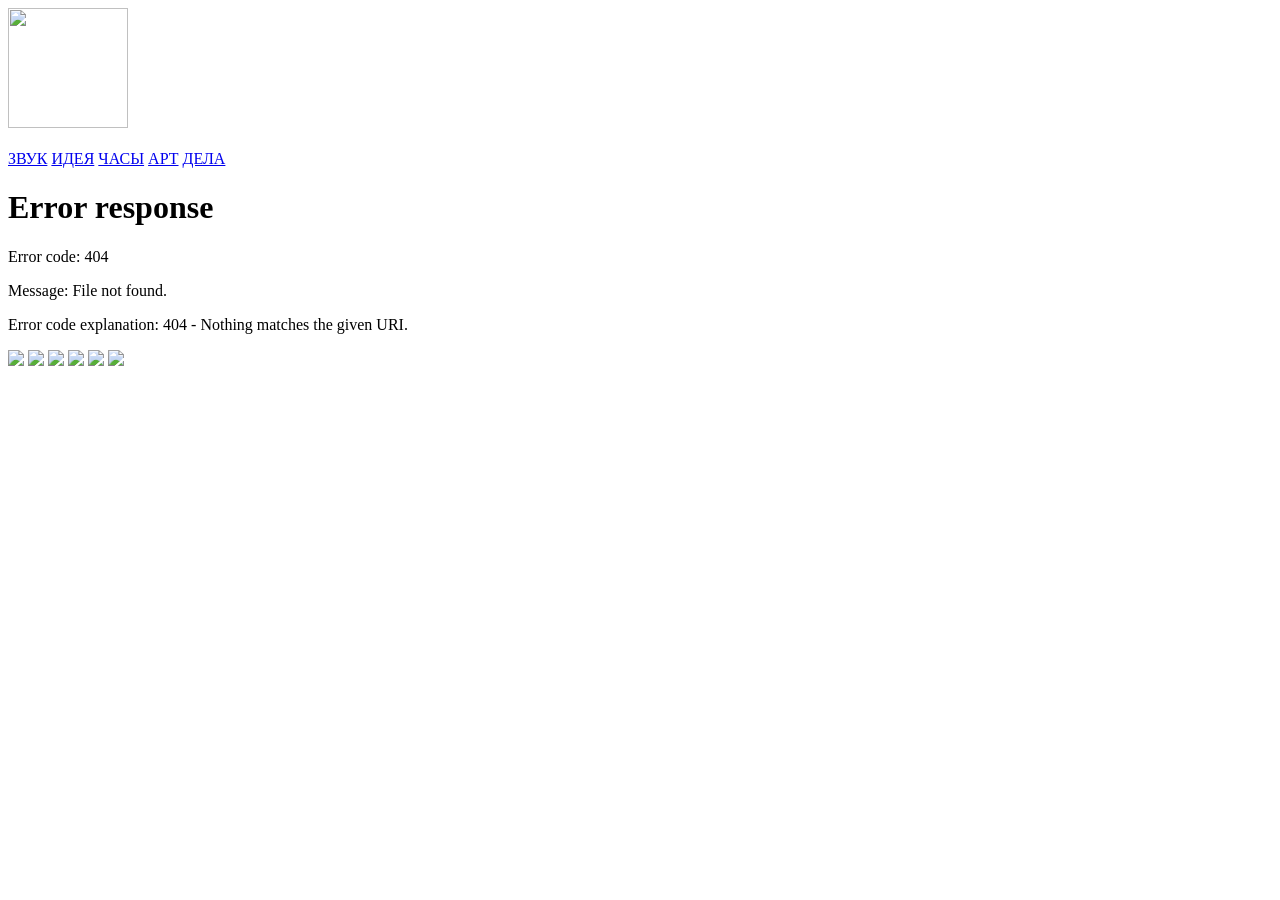
==== index.html @ 4527fe1b "Update Bluesky profile link to laditeo.bsky.social Co-authored-by: laditeo <laditeo@users.noreply.gi" ====
<!DOCTYPE html>
<html>
<head>
    <title>See Be Release</title>
    <link rel="stylesheet" href="./style.css">
    <link rel="stylesheet" href="./grid-gallery.css">
    <!-- make favicon! -->

</head>

<body>

<div class="site-shell">

<div class="site-header" onclick="delay('index.html')">
<script>function delay (URL) {
  setTimeout( function() { window.location = URL }, 1200 );
}
</script>

<div class="square toggle-down" onclick="toggle()">
<img src="logo.gif" width="120" height="120" alt="">
</div>

<script>
  var upClass = 'toggle-up';
  var downClass = 'toggle-down';

  function toggle() {
    var square = document.querySelector('.square');

    if (~square.className.indexOf(downClass)) {
      square.className = square.className.replace(downClass, upClass);
    } else {
      square.className = square.className.replace(upClass, downClass);
    }
  }
</script>

</div>

<div class="site-brand">
  <a href="#" onclick="loadHome(); return false;" aria-label="Home">
    <img src="t3o.png" height="60" alt="">
  </a>
</div>

<nav class="site-nav">
  <a href="#" onclick="loadContent('sonic.html'); return false;">ЗВУК</a>
  <a href="#" onclick="loadContent('vision.html'); return false;">ИДЕЯ</a>
  <a href="#" onclick="loadContent('iClock.html'); return false;">ЧАСЫ</a>
  <a href="#" onclick="loadContent('visual.html'); return false;">АРТ</a>
  <a href="#" onclick="loadContent('solutions.html'); return false;">ДЕЛА</a>
</nav>

<main class="content" id="content"></main>

</div>


<!-- <script src=./hydra-synth.js></script>
<script src=./art_2.js></script>

<script src=./three.js></script>
<script src=./GLTFLoader.js></script>
<script src=./OrbitControls.js></script> -->
<!-- <script type="module" src=./feya.js></script> -->

<!-- <script src=./33.js></script> -->


<script>
function runPanelScripts(panel, scripts) {
  return scripts.reduce(function (promise, oldScript) {
    return promise.then(function () {
      return new Promise(function (resolve, reject) {
        const newScript = document.createElement('script');
        Array.from(oldScript.attributes).forEach(function (attr) {
          newScript.setAttribute(attr.name, attr.value);
        });
        newScript.textContent = oldScript.textContent;

        if (newScript.src) {
          newScript.onload = resolve;
          newScript.onerror = reject;
        }

        panel.appendChild(newScript);

        if (!newScript.src) {
          resolve();
        }
      });
    });
  }, Promise.resolve());
}

function mountPanel(htmlFile, data) {
  const content = document.getElementById('content');
  const panel = document.createElement('div');
  panel.className = 'content-panel';
  panel.dataset.page = htmlFile;

  const doc = new DOMParser().parseFromString(data, 'text/html');
  const scripts = [...doc.querySelectorAll('script')];

  scripts.forEach(script => script.remove());
  panel.innerHTML = doc.body.innerHTML;
  content.appendChild(panel);

  return runPanelScripts(panel, scripts).then(function () {
    return panel;
  });
}

function showPanel(htmlFile) {
  const content = document.getElementById('content');
  content.querySelectorAll('.content-panel').forEach(panel => {
    panel.hidden = panel.dataset.page !== htmlFile;
  });
  window.scrollTo(0, 0);
}

function loadContent(htmlFile) {
  const content = document.getElementById('content');
  const existingPanel = content.querySelector('.content-panel[data-page="' + htmlFile + '"]');

  if (existingPanel) {
    showPanel(htmlFile);
    return;
  }

  fetch(htmlFile)
    .then(response => response.text())
    .then(data => {
      if (content.querySelector('.content-panel[data-page="' + htmlFile + '"]')) {
        showPanel(htmlFile);
        return;
      }

      mountPanel(htmlFile, data).then(function () {
        showPanel(htmlFile);
      });
    })
    .catch(error => console.error(error));
}

function loadHome() {
  loadContent('iFeya.html');
}


window.onload = function() {
  loadContent('iFeya.html');}



</script>



<script src=./hydra-synth.js></script>
<script src=./three.js></script>
<script src=./GLTFLoader.js></script>
<script src=./OrbitControls.js></script>

<!-- <script src=./logo.js></script> -->

<!-- <p style=" 
display: flex;
justify-content: center;
">Электропочта: t3oc@tuta.io</p> -->


<!-- page links -->

<!-- <div style="
display: flex;
justify-content: center;
">
<a href="sonic.html">ЗВУК</a>
<a href="vision.html">ИДЕЯ</a>
<a href="visual.html">АРТ</a>
<a href="solutions.html">ДЕЛА</a>

</div> -->



        <!-- <canvas id="bg" width=500 height=500 
        style="position: absolute; z-index: 0; 
        /* left: 50%; top: 40%; transform: translate(-50%, -50%);
        background-color: rgb(255, 255, 255); border-radius: 40px */
        
        "></canvas> 

        <canvas id="synth" width=500 height=500 
          style=" position: absolute; 
          z-index: 1;
          /* left: 50%; top: 40%; transform: translate(-50%, -50%);
          border:1px solid #d3d3d3; border-radius: 40px  */
          
        "></canvas> -->

   


<!-- <script src=./hydra-synth.js></script> -->
<!-- <script src=./art_2.js></script> -->



<!-- <script async src="https://ga.jspm.io/npm:es-module-shims@1.7.0/dist/es-module-shims.js"></script>

<script type="importmap">
{
    "imports": {
    "three": "https://unpkg.com/three@0.157.0/build/three.module.js",
    "three/addons/": "https://unpkg.com/three@0.157.0/examples/jsm/"
     }
}
</script>  -->



<!-- <script src=./three.js></script>
<script src=./GLTFLoader.js></script>
<script src=./OrbitControls.js></script> -->
<!-- <script type="module" src=./feya.js></script> -->

<!-- <script src=./33.js></script> -->



<!-- соцсети -->

<div class="site-footer">
   <!-- <a href="index.html"
   target="_self"
   onclick="window.open(
     'https://500px.com/p/t3oc','a6000 photos','width=1280,height=720')">
     <img src="svg/500px.svg"  ></a> -->


     <a href="index.html"
     target="_self"
     onclick="window.open(
       'https://vk.com/laditeo','В Контакте','width=1280,height=720')">
       <img src="svg/VK.svg"></a>

       <a href="index.html"
       target="_self"
       onclick="window.open(
       'https://t.me/laditeo','telegram','width=550,height=550')">
       <img src="svg/T.svg"  ></a>

   

       <a href="index.html"
       target="_self"
       onclick="window.open(
         'https://bsky.app/profile/laditeo.bsky.social','a6000 photos','width=1280,height=720')">
         <img src="svg/b.svg"  ></a>


       <a href="index.html"
       target="_self"
       onclick="window.open(
         'https://artstation.com/t3olad','artstation','width=1280,height=720')">
         <img src="svg/a.svg"  ></a>

         <a href="index.html"
         target="_self"
         onclick="window.open(
           'https://t3olad.bandcamp.com','a6000 photos','width=1280,height=720')">
           <img src="svg/bc.svg"  ></a>

         <a href="index.html"
         target="_self"
         onclick="window.open(
           'https://www.youtube.com/@0737asmr','youtube','width=1280,height=720')">
           <img src="svg/You.svg"  ></a>

  

     
     
       
           <!-- <a href="index.html"
           target="_self"
           onclick="window.open(
             'https://ru.pinterest.com/t3oc/','a6000 photos','width=1280,height=720')">
             <img src="svg/P.svg"  ></a> -->
</div>

</body>
</html>
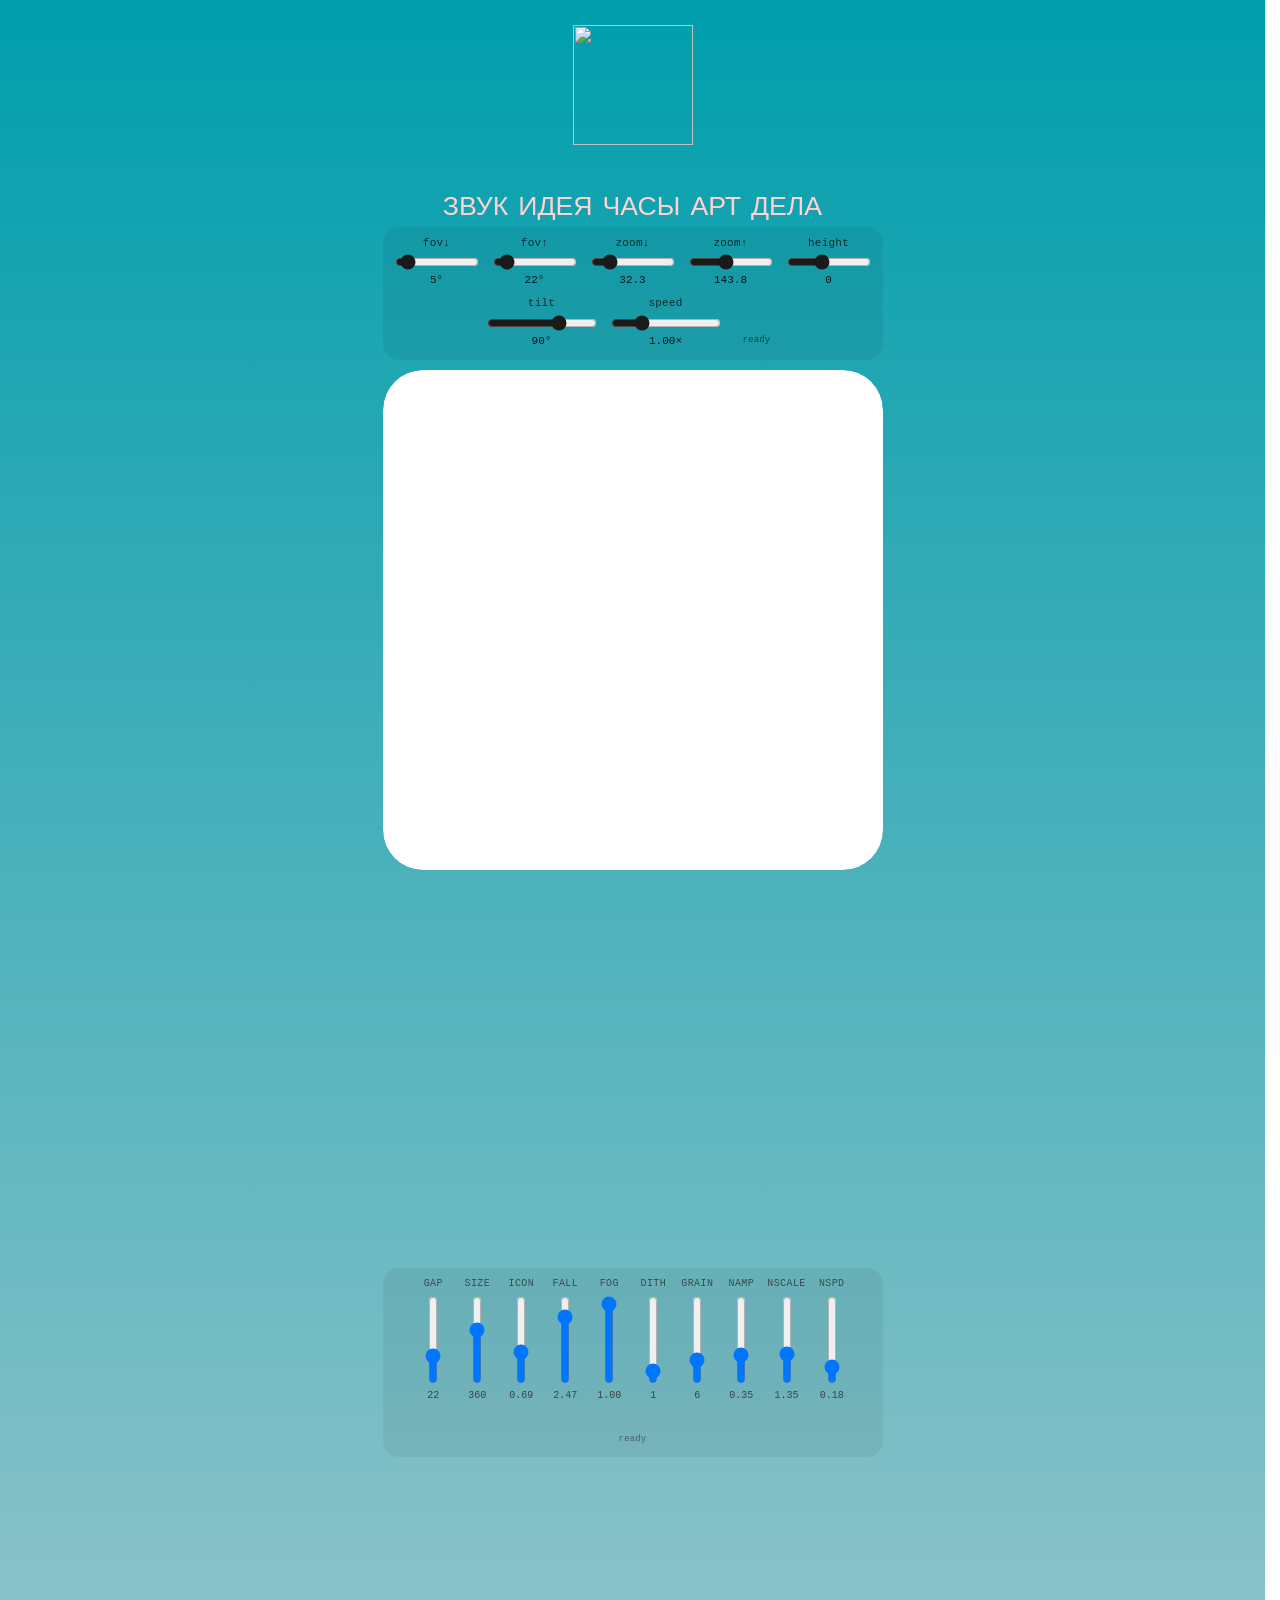
==== commit 0675f90a: "Mirror live laditeo.art snapshot (fairy/globe) while VPS is down Update index/iFeya/33.js/style, add" ====
--- a/index.html
+++ b/index.html
@@ -2,7 +2,7 @@
 <html>
 <head>
     <title>See Be Release</title>
-    <link rel="stylesheet" href="./style.css">
+    <link rel="stylesheet" href="./style.css?v=camSave">
     <link rel="stylesheet" href="./grid-gallery.css">
     <!-- make favicon! -->
 
@@ -63,7 +63,7 @@
 
 <script src=./three.js></script>
 <script src=./GLTFLoader.js></script>
-<script src=./OrbitControls.js></script> -->
+<script src=./OrbitControls.js?v=touchSmooth></script> -->
 <!-- <script type="module" src=./feya.js></script> -->
 
 <!-- <script src=./33.js></script> -->
@@ -73,7 +73,7 @@
 function runPanelScripts(panel, scripts) {
   return scripts.reduce(function (promise, oldScript) {
     return promise.then(function () {
-      return new Promise(function (resolve, reject) {
+      return new Promise(function (resolve) {
         const newScript = document.createElement('script');
         Array.from(oldScript.attributes).forEach(function (attr) {
           newScript.setAttribute(attr.name, attr.value);
@@ -82,7 +82,10 @@
 
         if (newScript.src) {
           newScript.onload = resolve;
-          newScript.onerror = reject;
+          newScript.onerror = function () {
+            console.warn('[panel] script failed', newScript.src);
+            resolve();
+          };
         }
 
         panel.appendChild(newScript);
@@ -118,6 +121,25 @@
   content.querySelectorAll('.content-panel').forEach(panel => {
     panel.hidden = panel.dataset.page !== htmlFile;
   });
+  var footer = document.getElementById('site-footer');
+  var onHome = htmlFile.indexOf('iFeya') === 0;
+  document.body.classList.toggle('is-home', onHome);
+  if (footer) {
+    footer.setAttribute('aria-hidden', onHome ? 'true' : 'false');
+    // class drives slide animation; keep in DOM so transition can run
+    footer.classList.toggle('is-away', onHome);
+    footer.classList.toggle('is-in', !onHome);
+    if (onHome) {
+      var more = document.getElementById('social-more');
+      var btn = document.getElementById('social-spoiler');
+      if (more) more.setAttribute('data-open', 'false');
+      footer.setAttribute('data-open', 'false');
+      if (btn) {
+        btn.setAttribute('aria-expanded', 'false');
+        btn.classList.remove('is-open');
+      }
+    }
+  }
   window.scrollTo(0, 0);
 }
 
@@ -125,12 +147,24 @@
   const content = document.getElementById('content');
   const existingPanel = content.querySelector('.content-panel[data-page="' + htmlFile + '"]');
 
-  if (existingPanel) {
+  // Always remount home so experimental scripts re-init after soft nav / cache.
+  if (existingPanel && htmlFile.indexOf('iFeya') === 0) {
+    if (window.__socialGlobeDispose) {
+      try { window.__socialGlobeDispose(); } catch (e) {}
+    }
+    if (window.__feyaDispose) {
+      try { window.__feyaDispose(); } catch (e) {}
+    }
+    if (window.__hydraDispose) {
+      try { window.__hydraDispose(); } catch (e) {}
+    }
+    existingPanel.remove();
+  } else if (existingPanel) {
     showPanel(htmlFile);
     return;
   }
 
-  fetch(htmlFile)
+  fetch(htmlFile + (htmlFile.indexOf('?') >= 0 ? '&' : '?') + 'cb=' + Date.now())
     .then(response => response.text())
     .then(data => {
       if (content.querySelector('.content-panel[data-page="' + htmlFile + '"]')) {
@@ -162,7 +196,7 @@
 <script src=./hydra-synth.js></script>
 <script src=./three.js></script>
 <script src=./GLTFLoader.js></script>
-<script src=./OrbitControls.js></script>
+<script src=./OrbitControls.js?v=touchSmooth></script>
 
 <!-- <script src=./logo.js></script> -->
 
@@ -225,7 +259,7 @@
 
 <!-- <script src=./three.js></script>
 <script src=./GLTFLoader.js></script>
-<script src=./OrbitControls.js></script> -->
+<script src=./OrbitControls.js?v=touchSmooth></script> -->
 <!-- <script type="module" src=./feya.js></script> -->
 
 <!-- <script src=./33.js></script> -->
@@ -234,64 +268,68 @@
 
 <!-- соцсети -->
 
-<div class="site-footer">
-   <!-- <a href="index.html"
-   target="_self"
-   onclick="window.open(
-     'https://500px.com/p/t3oc','a6000 photos','width=1280,height=720')">
-     <img src="svg/500px.svg"  ></a> -->
-
-
-     <a href="index.html"
-     target="_self"
-     onclick="window.open(
-       'https://vk.com/laditeo','В Контакте','width=1280,height=720')">
-       <img src="svg/VK.svg"></a>
-
-       <a href="index.html"
-       target="_self"
-       onclick="window.open(
-       'https://t.me/laditeo','telegram','width=550,height=550')">
-       <img src="svg/T.svg"  ></a>
-
-   
-
-       <a href="index.html"
-       target="_self"
-       onclick="window.open(
-         'https://bsky.app/profile/laditeo.bsky.social','a6000 photos','width=1280,height=720')">
-         <img src="svg/b.svg"  ></a>
-
-
-       <a href="index.html"
-       target="_self"
-       onclick="window.open(
-         'https://artstation.com/t3olad','artstation','width=1280,height=720')">
-         <img src="svg/a.svg"  ></a>
-
-         <a href="index.html"
-         target="_self"
-         onclick="window.open(
-           'https://t3olad.bandcamp.com','a6000 photos','width=1280,height=720')">
-           <img src="svg/bc.svg"  ></a>
-
-         <a href="index.html"
-         target="_self"
-         onclick="window.open(
-           'https://www.youtube.com/@0737asmr','youtube','width=1280,height=720')">
-           <img src="svg/You.svg"  ></a>
-
-  
-
-     
-     
-       
-           <!-- <a href="index.html"
-           target="_self"
-           onclick="window.open(
-             'https://ru.pinterest.com/t3oc/','a6000 photos','width=1280,height=720')">
-             <img src="svg/P.svg"  ></a> -->
-</div>
+<div class="site-footer is-away" id="site-footer" data-open="false" aria-hidden="true">
+  <div class="site-footer__inner">
+    <div class="site-footer__row site-footer__row--main">
+     <a href="https://vk.com/laditeo" target="_blank" rel="noopener noreferrer">
+       <img src="svg/VK.svg?v=20260925f" alt="VK" height="28"></a>
+     <a href="https://t.me/laditeo" target="_blank" rel="noopener noreferrer">
+       <img src="svg/T.svg?v=20260925f" alt="Telegram" height="28"></a>
+     <a href="#" class="social-placeholder" data-network="twitter" target="_blank" rel="noopener noreferrer" title="Twitter — ссылка позже">
+       <img src="svg/twitter.svg?v=20260925f" alt="Twitter" height="28"></a>
+     <a href="https://bsky.app/profile/laditeo.art" target="_blank" rel="noopener noreferrer">
+       <img src="svg/b.svg?v=20260925f" alt="Bluesky" height="28"></a>
+     <a href="https://artstation.com/laditeo" target="_blank" rel="noopener noreferrer">
+       <img src="svg/a.svg?v=20260925f" alt="ArtStation" height="28"></a>
+     <a href="https://laditeo.bandcamp.com" target="_blank" rel="noopener noreferrer">
+       <img src="svg/bc.svg?v=20260925f" alt="Bandcamp" height="28"></a>
+     <button type="button" class="social-spoiler" id="social-spoiler" aria-expanded="false" aria-controls="social-more" title="Ещё соцсети">
+       <span class="social-spoiler__dots" aria-hidden="true">···</span>
+       <span class="visually-hidden">Ещё</span>
+     </button>
+    </div>
+    <div class="site-footer__more" id="social-more" data-open="false">
+      <div class="site-footer__more-inner">
+       <a href="https://www.youtube.com/@0737asmr" target="_blank" rel="noopener noreferrer">
+         <img src="svg/You.svg?v=20260925f" alt="YouTube" height="20"></a>
+       <a href="#" class="social-placeholder" data-network="reddit" target="_blank" rel="noopener noreferrer" title="Reddit — ссылка позже">
+         <img src="svg/reddit.svg?v=20260925f" alt="Reddit" height="28"></a>
+       <a href="#" class="social-placeholder" data-network="pinterest" target="_blank" rel="noopener noreferrer" title="Pinterest — ссылка позже">
+         <img src="svg/P.svg?v=20260925f" alt="Pinterest" height="28"></a>
+       <a href="#" class="social-placeholder" data-network="instagram" target="_blank" rel="noopener noreferrer" title="Instagram — ссылка позже">
+         <img src="svg/instagram.svg?v=20260925f" alt="Instagram" height="28"></a>
+       <a href="#" class="social-placeholder" data-network="soundcloud" target="_blank" rel="noopener noreferrer" title="SoundCloud — ссылка позже">
+         <img src="svg/soundcloud.svg?v=20260925f" alt="SoundCloud" height="28"></a>
+       <!-- hidden for now: tiktok
+       <a href="#" class="social-placeholder" data-network="tiktok" target="_blank" rel="noopener noreferrer" title="TikTok — ссылка позже">
+         <img src="svg/tiktok.svg?v=20260925f" alt="TikTok" height="28"></a>
+       -->
+       <a href="#" class="social-placeholder" data-network="objkt" target="_blank" rel="noopener noreferrer" title="objkt.com — ссылка позже">
+         <img class="objkt-icon" src="svg/objkt.svg?v=20260925circle" alt="objkt" height="28" width="28"></a>
+       <a href="#" class="social-placeholder" data-network="500px" target="_blank" rel="noopener noreferrer" title="500px — ссылка позже">
+         <img src="svg/500px.svg?v=20260925f" alt="500px" height="28"></a>
+      </div>
+    </div>
+  </div>
+</div>
+
+<script>
+(function () {
+  var btn = document.getElementById('social-spoiler');
+  var more = document.getElementById('social-more');
+  var footer = document.getElementById('site-footer');
+  if (!btn || !more || !footer) return;
+  btn.addEventListener('click', function () {
+    var open = more.getAttribute('data-open') === 'true';
+    open = !open;
+    more.setAttribute('data-open', open ? 'true' : 'false');
+    footer.setAttribute('data-open', open ? 'true' : 'false');
+    btn.setAttribute('aria-expanded', open ? 'true' : 'false');
+    btn.classList.toggle('is-open', open);
+  });
+})();
+</script>
+
 
 </body>
 </html>
--- a/style.css
+++ b/style.css
@@ -0,0 +1,1283 @@
+/* * {
+  border: 1px solid #ee9999;
+} */
+
+html {
+  min-height: 100%;
+  scrollbar-gutter: stable;
+}
+
+@font-face {
+  font-family: Buka;
+  src: url('7.ttf') format("truetype");
+}
+
+body {
+  background: linear-gradient(rgb(0, 158, 172), rgb(139, 194, 201));
+  margin: 0;
+  overflow-x: hidden;
+  font-family: 'Gill Sans', 'Gill Sans MT', Calibri, 'Trebuchet MS', sans-serif;
+}
+
+a {
+  text-decoration: none;
+  margin: 5px;
+  color: rgb(255, 209, 209);
+  font-size: 20pt;
+  cursor: pointer;
+}
+
+a:hover {
+  text-decoration: none;
+  color: rgb(255, 129, 97);
+}
+
+a.current {
+  color: rgb(255, 255, 255);
+  text-decoration: none;
+  text-shadow: rgb(0, 255, 208) 0.0em 0.0em 0.1em;
+  cursor: default;
+}
+
+.site-shell {
+  display: flex;
+  flex-direction: column;
+  align-items: center;
+  width: 100%;
+  padding-bottom: 120px;
+}
+
+.site-header,
+.site-brand,
+.site-nav {
+  display: flex;
+  justify-content: center;
+  width: 100%;
+}
+
+.site-header {
+  margin-top: 25px;
+}
+
+.site-nav {
+  font-family: Buka, sans-serif;
+  flex-wrap: wrap;
+}
+
+.content {
+  width: min(1060px, 100%);
+  box-sizing: border-box;
+  padding: 0 1.25rem 1.5rem;
+  margin: 0 auto;
+}
+
+.content-panel {
+  display: flex;
+  flex-direction: column;
+  align-items: center;
+  gap: 0.75rem;
+  width: 100%;
+  text-align: center;
+}
+
+.content-panel[hidden] {
+  display: none !important;
+}
+
+.content-panel p,
+.content-panel h1,
+.content-panel h2,
+.content-panel h3,
+.content-panel h4 {
+  margin: 0.25rem 0;
+  color: rgb(26, 81, 103);
+  max-width: 100%;
+}
+
+.content-panel iframe,
+.content-panel video {
+  display: block;
+  max-width: 100%;
+  border: 0;
+  border-radius: 10px;
+}
+
+.content-panel video {
+  width: min(500px, 100%);
+  height: auto;
+}
+
+.content-panel video[width="700"] {
+  width: min(700px, 100%);
+}
+
+.content-panel > img:not([src*=".svg"]),
+.content-panel p img:not([src*=".svg"]) {
+  display: block;
+  max-width: 100%;
+  height: auto;
+  border-radius: 10px;
+}
+
+.page-row {
+  display: flex;
+  flex-wrap: wrap;
+  justify-content: center;
+  gap: 1rem;
+  width: 100%;
+  align-self: stretch;
+}
+
+.page-row--bandcamp {
+  display: grid;
+  grid-template-columns: repeat(4, minmax(0, 1fr));
+  gap: 1rem;
+  width: 100%;
+}
+
+@media (max-width: 900px) {
+  .page-row--bandcamp {
+    grid-template-columns: repeat(2, minmax(0, 1fr));
+  }
+}
+
+@media (max-width: 520px) {
+  .page-row--bandcamp {
+    grid-template-columns: 1fr;
+  }
+}
+
+.embed-wide {
+  width: min(500px, 100%);
+}
+
+.embed-medium {
+  width: min(400px, 100%);
+}
+
+
+/* Camera / dolly panel above fairy Three canvas */
+.feya-cam-panel {
+  display: flex;
+  flex-wrap: wrap;
+  align-items: flex-end;
+  justify-content: center;
+  gap: 10px 14px;
+  width: min(500px, 90vw);
+  box-sizing: border-box;
+  margin: 0 0 10px;
+  padding: 10px 12px 12px;
+  border-radius: 16px;
+  background: rgba(0, 0, 0, 0.06);
+  font: 11px/1.2 ui-monospace, SFMono-Regular, Menlo, Consolas, monospace;
+}
+.feya-cam-item {
+  display: flex;
+  flex-direction: column;
+  align-items: stretch;
+  gap: 4px;
+  min-width: 72px;
+  flex: 1 1 72px;
+  max-width: 110px;
+}
+.feya-cam-label {
+  opacity: 0.7;
+  text-transform: lowercase;
+  letter-spacing: 0.02em;
+}
+.feya-cam-panel input[type="range"] {
+  width: 100%;
+  margin: 0;
+  accent-color: #1a1a1a;
+}
+.feya-cam-panel output {
+  font-variant-numeric: tabular-nums;
+  opacity: 0.85;
+  text-align: center;
+}
+
+.feya-cam-panel .fld-save {
+  display: flex;
+  flex-direction: column;
+  align-items: center;
+  justify-content: flex-end;
+  gap: 6px;
+  min-width: 44px;
+  align-self: stretch;
+  padding-bottom: 2px;
+  flex: 0 0 auto;
+}
+.feya-cam-panel .fld-save-spin {
+  width: 14px;
+  height: 14px;
+  border-radius: 50%;
+  border: 2px solid rgba(0,0,0,0.18);
+  border-top-color: rgba(0,0,0,0.55);
+  opacity: 0;
+  transform: scale(0.85);
+  transition: opacity 0.15s ease;
+}
+.feya-cam-panel .fld-save[data-state="saving"] .fld-save-spin {
+  opacity: 1;
+  animation: feya-save-spin 0.7s linear infinite;
+}
+.feya-cam-panel .fld-save-txt {
+  font-size: 9px;
+  letter-spacing: 0.02em;
+  text-transform: lowercase;
+  opacity: 0.55;
+  min-height: 1em;
+}
+.feya-cam-panel .fld-save[data-state="saving"] .fld-save-txt { opacity: 0.85; }
+.feya-cam-panel .fld-save[data-state="saved"] .fld-save-txt { opacity: 0.7; color: #1a7a3c; }
+.feya-cam-panel .fld-save[data-state="err"] .fld-save-txt { opacity: 0.9; color: #b00020; }
+
+.feya-stage {
+  position: relative;
+  touch-action: none;
+  overscroll-behavior: contain;
+  width: min(500px, 90vw);
+  height: min(500px, 90vw);
+  flex-shrink: 0;
+  overflow: hidden;
+  border-radius: 40px;
+}
+
+.feya-stage canvas {
+  position: absolute;
+  top: 0;
+  left: 0;
+  width: 100%;
+  height: 100%;
+  border-radius: 40px;
+}
+
+.feya-stage #bg {
+  z-index: 0;
+  background-color: rgb(255, 255, 255);
+}
+
+.feya-stage #synth {
+  z-index: 1;
+}
+
+.feya-stage #myCanvas {
+  z-index: 2;
+  cursor: all-scroll;
+  touch-action: none;
+  overscroll-behavior: contain;
+  -webkit-user-select: none;
+  user-select: none;
+  /* nearest upscale of low-res WebGL buffer — no shader filter */
+  image-rendering: pixelated;
+  image-rendering: crisp-edges;
+}
+
+.embed-art {
+  width: min(900px, 100%);
+  height: min(500px, 70vh);
+  border: 0;
+}
+
+.embed-bandcamp {
+  border: 0;
+  width: 100%;
+  min-width: 0;
+  height: 700px;
+}
+
+.bc-card {
+  --bc-bg: #ffffff;
+  --bc-text: #1a1a1a;
+  --bc-muted: #666666;
+  --bc-border: rgba(0, 0, 0, 0.12);
+  display: flex;
+  flex-direction: column;
+  min-width: 0;
+  max-height: 700px;
+  border-radius: 4px;
+  overflow: hidden;
+  background: var(--bc-bg);
+  color: var(--bc-text);
+  font-family: Arial, Helvetica, sans-serif;
+  text-align: left;
+}
+
+.bc-card--dark {
+  --bc-bg: #333333;
+  --bc-text: #eeeeee;
+  --bc-muted: #aaaaaa;
+  --bc-border: rgba(255, 255, 255, 0.12);
+}
+
+.bc-cover {
+  position: relative;
+  display: block;
+  width: 100%;
+  padding: 0;
+  border: 0;
+  background: none;
+  cursor: pointer;
+  aspect-ratio: 1;
+  overflow: hidden;
+}
+
+.bc-cover img {
+  width: 100%;
+  height: 100%;
+  object-fit: cover;
+  display: block;
+  border-radius: 0;
+}
+
+.bc-play {
+  position: absolute;
+  inset: 0;
+  display: grid;
+  place-items: center;
+  background: rgba(0, 0, 0, 0.15);
+  opacity: 0;
+  transition: opacity 0.2s ease;
+}
+
+.bc-play::before {
+  content: "";
+  width: 52px;
+  height: 52px;
+  border-radius: 50%;
+  background: rgba(255, 255, 255, 0.92);
+  box-shadow: 0 2px 8px rgba(0, 0, 0, 0.25);
+}
+
+.bc-play::after {
+  content: "";
+  position: absolute;
+  width: 0;
+  height: 0;
+  margin-left: 4px;
+  border-top: 10px solid transparent;
+  border-bottom: 10px solid transparent;
+  border-left: 16px solid #333;
+}
+
+.bc-cover:hover .bc-play,
+.bc-card--playing .bc-play {
+  opacity: 1;
+}
+
+.bc-card--playing .bc-play::after {
+  content: "";
+  position: absolute;
+  width: 14px;
+  height: 18px;
+  margin-left: 0;
+  border: 0;
+  background: linear-gradient(to right, #333 0 35%, transparent 35% 65%, #333 65% 100%);
+}
+
+.bc-card--playing .bc-play::before {
+  border-radius: 4px;
+}
+
+.bc-meta {
+  padding: 12px 12px 8px;
+}
+
+.bc-title {
+  display: block;
+  font-size: 1rem;
+  font-weight: 700;
+  line-height: 1.2;
+  color: var(--bc-accent);
+  text-decoration: none;
+}
+
+.bc-artist {
+  margin: 4px 0 0;
+  font-size: 0.85rem;
+  color: var(--bc-muted);
+}
+
+.bc-progress {
+  height: 4px;
+  margin: 0 12px 8px;
+  background: var(--bc-border);
+}
+
+.bc-progress span {
+  display: block;
+  width: 0;
+  height: 100%;
+  background: var(--bc-accent);
+}
+
+.bc-tracklist {
+  list-style: none;
+  margin: 0;
+  padding: 0 8px;
+  flex: 1;
+  overflow: auto;
+}
+
+.bc-track {
+  display: grid;
+  grid-template-columns: 1.4rem 1fr auto;
+  gap: 0.35rem;
+  align-items: baseline;
+  padding: 6px 4px;
+  font-size: 0.78rem;
+  border-top: 1px solid var(--bc-border);
+  cursor: pointer;
+}
+
+.bc-track:hover,
+.bc-track--active {
+  background: rgba(127, 127, 127, 0.12);
+}
+
+.bc-track--active .bc-track-title {
+  color: var(--bc-accent);
+}
+
+.bc-track-num {
+  color: var(--bc-muted);
+}
+
+.bc-track-title {
+  color: var(--bc-text);
+  overflow: hidden;
+  text-overflow: ellipsis;
+  white-space: nowrap;
+}
+
+.bc-track-time {
+  color: var(--bc-muted);
+  font-size: 0.72rem;
+}
+
+.bc-actions {
+  padding: 10px 12px 12px;
+  font-size: 0.72rem;
+  text-transform: lowercase;
+}
+
+.bc-actions a {
+  color: var(--bc-accent);
+  font-size: 0.72rem;
+  margin: 0;
+}
+
+
+.site-footer {
+  position: fixed;
+  left: 0;
+  right: 0;
+  bottom: 0;
+  width: auto;
+  max-width: none;
+  box-sizing: border-box;
+  z-index: 1000;
+  margin: 0;
+  padding: 10px 16px;
+  background: #ffffff;
+  text-align: center;
+  overflow: hidden; /* clip second row when closed */
+  display: flex;
+  justify-content: center;
+  align-items: flex-start;
+  height: auto;
+  min-height: 48px;
+}
+
+.site-footer__inner {
+  display: flex;
+  flex-direction: column;
+  justify-content: flex-start;
+  align-items: stretch;
+  gap: 0;
+  width: max-content;
+  max-width: 100%;
+  margin-left: auto;
+  margin-right: auto;
+  box-sizing: border-box;
+  height: auto;
+}
+
+
+
+
+/* 7 equal columns — icon centers align vertically across both rows */
+.site-footer__inner {
+  width: max-content;
+  max-width: 100%;
+}
+
+.site-footer__row--main,
+.site-footer__more-inner {
+  display: grid;
+  grid-template-columns: repeat(7, 40px);
+  column-gap: 12px;
+  align-items: center;
+  justify-items: center;
+  width: max-content;
+  box-sizing: border-box;
+}
+
+.site-footer__row--main {
+  height: 28px;
+}
+
+.site-footer__row--main > a,
+.site-footer__more-inner > a {
+  display: inline-flex;
+  align-items: center;
+  justify-content: center;
+  width: 40px;
+  height: 28px;
+  margin: 0 !important;
+  line-height: 0;
+  font-size: 0 !important;
+}
+
+.site-footer__row--main > .social-spoiler {
+  display: inline-flex;
+  align-items: center;
+  justify-content: center;
+  justify-self: center;
+  width: 28px;
+  height: 28px;
+  margin: 0 !important;
+  line-height: 1;
+  font-size: 16px !important;
+}
+
+.site-footer__row--main img,
+.site-footer__more-inner img {
+  height: 28px !important;
+  width: auto !important;
+  max-width: 40px !important;
+  max-height: 28px !important;
+  object-fit: contain;
+  display: block;
+}
+
+.site-footer__more-inner img.objkt-icon,
+.site-footer__more-inner img[alt="objkt"] {
+  width: 28px !important;
+  height: 28px !important;
+  max-width: 28px !important;
+  border-radius: 50%;
+}
+
+.site-footer__more-inner {
+  overflow: hidden;
+  min-height: 0;
+  padding-top: 0;
+  opacity: 0;
+  transform: translateY(8px);
+  transition:
+    padding-top 0.28s ease-in-out,
+    opacity 0.28s ease-in-out,
+    transform 0.28s ease-in-out;
+}
+
+.site-footer__more[data-open="true"] .site-footer__more-inner {
+  padding-top: 10px;
+  opacity: 1;
+  transform: translateY(0);
+}
+
+.site-footer a {
+  display: inline-flex;
+  align-items: center;
+  justify-content: center;
+  line-height: 0;
+  margin: 0 !important; /* override global a { margin: 5px } */
+  font-size: 0 !important; /* kill 20pt leftover from global a */
+  flex: 0 0 auto;
+}
+
+.site-footer img {
+  height: 28px;
+  width: auto;
+  max-width: 56px; /* keep wordmarks like 500px from skewing the row */
+  display: block;
+}
+
+.site-footer a.social-placeholder {
+  opacity: 0.85;
+}
+
+.iclock-section {
+  display: flex;
+  justify-content: center;
+  overflow: hidden;
+  margin: 0 auto;
+  padding: 0;
+  width: 100%;
+}
+
+.iclock {
+  width: min(500px, 90vw);
+  height: min(500px, 90vw);
+  position: relative;
+  border-radius: 50%;
+  overflow: hidden;
+  flex-shrink: 0;
+}
+
+.iclock-tri {
+  width: 10%;
+  height: auto;
+  position: absolute;
+  top: 2%;
+  left: 50%;
+  transform: translate(-50%, -50%);
+  z-index: 2;
+  pointer-events: none;
+}
+
+.iclock-disc-container {
+  position: absolute;
+  inset: 0;
+  transform-origin: 50% 50%;
+}
+
+.iclock-disc {
+  width: 100%;
+  height: 100%;
+  display: block;
+}
+
+.square {
+  width: 120px;
+  height: 120px;
+  background-color: #ff937e00;
+  transition: all 1s 0s;
+}
+
+.toggle-down {
+  transform: rotate(0deg);
+  cursor: pointer;
+}
+
+.toggle-up {
+  transform: rotate(360deg);
+}
+
+.visual-gallery {
+  width: 100%;
+  align-self: stretch;
+}
+
+.visual-gallery .gg-container,
+.visual-gallery .gg-box {
+  width: 100%;
+}
+
+.visual-gallery .gg-box {
+  grid-auto-rows: auto;
+  gap: 8px;
+}
+
+.visual-gallery .gg-box img {
+  width: 100%;
+  height: auto;
+  aspect-ratio: 1;
+  max-width: none;
+  object-fit: cover;
+  border-radius: 12px;
+}
+
+.visual-gallery h1 {
+  color: rgb(26, 81, 103);
+  margin: 1rem 0 0.5rem;
+}
+
+.visual-embeds {
+  display: flex;
+  flex-wrap: wrap;
+  justify-content: center;
+  gap: 1rem;
+  width: 100%;
+  margin-top: 1rem;
+}
+
+.visual-embeds iframe {
+  width: min(400px, 100%);
+  height: min(400px, 80vw);
+  border: 0;
+  border-radius: 10px;
+}
+
+body.reel-page {
+  min-height: 100vh;
+  display: flex;
+  justify-content: center;
+  align-items: center;
+  padding: 1.5rem 1rem 3rem;
+  box-sizing: border-box;
+}
+
+.reel-stage {
+  display: flex;
+  flex-direction: column;
+  align-items: center;
+  justify-content: center;
+  gap: 1.25rem;
+  width: 100%;
+}
+
+.reel-main,
+.reel-chars {
+  display: block;
+  width: auto;
+  max-width: 50vw;
+  max-height: 50vh;
+  height: auto;
+  margin: 0 auto;
+  border: 0;
+  border-radius: 12px;
+  background: #000;
+  object-fit: contain;
+}
+
+.reel-chars {
+  max-width: 28vw;
+  max-height: 28vh;
+}
+
+
+
+/* social spoiler (after Bandcamp) */
+.visually-hidden {
+  position: absolute;
+  width: 1px;
+  height: 1px;
+  padding: 0;
+  margin: -1px;
+  overflow: hidden;
+  clip: rect(0, 0, 0, 0);
+  white-space: nowrap;
+  border: 0;
+}
+
+.social-spoiler {
+  display: inline-flex;
+  align-items: center;
+  justify-content: center;
+  box-sizing: border-box;
+  width: 28px;
+  height: 28px;
+  min-width: 28px;
+  min-height: 28px;
+  padding: 0;
+  margin: 0 !important;
+  border: 1px solid rgba(26, 81, 103, 0.35);
+  border-radius: 999px;
+  background: #f4f8f9;
+  color: rgb(26, 81, 103);
+  font-size: 16px !important;
+  line-height: 1;
+  letter-spacing: 0.05em;
+  cursor: pointer;
+  flex: 0 0 28px;
+  transition: background 0.2s ease-in-out, border-color 0.2s ease-in-out, color 0.2s ease-in-out;
+}
+
+.social-spoiler:hover {
+  background: #e7f2f4;
+  border-color: rgba(26, 81, 103, 0.55);
+  color: rgb(26, 81, 103);
+  text-decoration: none;
+}
+
+.social-spoiler.is-open {
+  background: rgb(26, 81, 103);
+  border-color: rgb(26, 81, 103);
+  color: #fff;
+}
+
+.social-spoiler__dots {
+  display: block;
+  font-size: 16px;
+  line-height: 1;
+  letter-spacing: 0.05em;
+  color: inherit;
+  transform: translateY(-1px);
+}
+
+/* Second row sits below; bar grows upward (bottom fixed) with snappy ease-in-out */
+.site-footer__more {
+  display: grid;
+  grid-template-rows: 0fr;
+  width: 100%;
+  margin: 0;
+  padding: 0;
+  border: 0;
+  background: transparent;
+  box-shadow: none;
+  opacity: 1;
+  visibility: visible;
+  pointer-events: none;
+  transform: none;
+  transition: grid-template-rows 0.28s ease-in-out;
+}
+
+.site-footer__more[data-open="true"] {
+  grid-template-rows: 1fr;
+  pointer-events: auto;
+}
+
+/* YouTube wordmark reads large — scale down to match neighbors */
+.site-footer__more-inner img[alt="YouTube"] {
+  height: 20px !important;
+  max-height: 20px !important;
+  max-width: 36px !important;
+}
+
+/* Social icons globe experiment (below feya canvas) */
+.social-globe {
+  position: relative;
+  width: min(100%, 360px);
+  max-width: 360px;
+  margin: 22px auto 16px;
+  aspect-ratio: 1 / 1;
+  min-height: 260px;
+  border: none;
+  border-radius: 0;
+  background: transparent;
+  box-shadow: none;
+  overflow: visible;
+  display: block;
+  touch-action: none;
+  overscroll-behavior: contain;
+  /* soft dissolve at outer rim (kept) */
+  -webkit-mask-image: radial-gradient(ellipse 62% 58% at 50% 48%, #000 22%, rgba(0,0,0,0.7) 58%, transparent 78%);
+  mask-image: radial-gradient(ellipse 62% 58% at 50% 48%, #000 22%, rgba(0,0,0,0.7) 58%, transparent 78%);
+}
+.social-globe canvas {
+  display: block;
+  width: 100% !important;
+  height: 100% !important;
+  cursor: grab;
+  touch-action: none;
+  overscroll-behavior: contain;
+  border: none;
+  outline: none;
+  background: transparent;
+  position: relative;
+  z-index: 1;
+}
+.social-globe canvas:active {
+  cursor: grabbing;
+}
+
+
+/* Footer bar slides in on content pages, out on home */
+.site-footer {
+  transition:
+    transform 0.38s cubic-bezier(0.22, 1, 0.36, 1),
+    opacity 0.28s ease;
+  will-change: transform, opacity;
+}
+.site-footer.is-away {
+  transform: translate3d(0, 120%, 0);
+  opacity: 0;
+  pointer-events: none;
+}
+.site-footer.is-in {
+  transform: translate3d(0, 0, 0);
+  opacity: 1;
+  pointer-events: auto;
+}
+
+/* Fairy stack: stage → debug → globe */
+.feya-stack {
+  position: relative;
+  display: flex;
+  flex-direction: column;
+  align-items: center;
+  gap: 0;
+  width: 100%;
+}
+
+.feya-light-debug {
+  display: flex;
+  flex-direction: row;
+  flex-wrap: wrap;
+  align-items: stretch;
+  justify-content: center;
+  gap: 8px;
+  width: min(500px, 90vw);
+  box-sizing: border-box;
+  padding: 10px 8px;
+  border-radius: 16px;
+  background: rgba(0, 0, 0, 0.06);
+  font: 11px/1.2 ui-monospace, SFMono-Regular, Menlo, Consolas, monospace;
+  color: #222;
+  user-select: none;
+}
+
+.feya-light-debug .fld-col {
+  display: flex;
+  flex-direction: column;
+  align-items: center;
+  justify-content: space-between;
+  gap: 6px;
+  min-width: 36px;
+}
+
+.feya-light-debug .fld-label {
+  font-size: 10px;
+  text-transform: uppercase;
+  letter-spacing: 0.04em;
+  opacity: 0.7;
+}
+
+.feya-light-debug .fld-sub {
+  font-size: 9px;
+  opacity: 0.55;
+}
+
+.feya-light-debug input[type="range"] {
+  writing-mode: vertical-lr;
+  direction: rtl;
+  appearance: slider-vertical;
+  -webkit-appearance: slider-vertical;
+  width: 22px;
+  height: min(200px, 42vw);
+  margin: 0;
+  cursor: pointer;
+}
+
+.feya-light-debug output {
+  display: block;
+  min-width: 2.8em;
+  text-align: center;
+  font-variant-numeric: tabular-nums;
+}
+
+/* HSV: three vertical sliders in one group (sh / lit) */
+.feya-light-debug .fld-hsv {
+  display: flex;
+  flex-direction: column;
+  align-items: center;
+  gap: 6px;
+  padding: 0 4px;
+  border-left: 1px solid rgba(0,0,0,0.08);
+  border-right: 1px solid rgba(0,0,0,0.08);
+}
+
+.feya-light-debug .fld-hsv-row {
+  display: flex;
+  flex-direction: row;
+  align-items: stretch;
+  gap: 4px;
+}
+
+.feya-light-debug .fld-hsv-one {
+  display: flex;
+  flex-direction: column;
+  align-items: center;
+  justify-content: space-between;
+  gap: 4px;
+}
+
+.feya-light-debug .fld-hsv input[type="range"] {
+  height: min(200px, 42vw);
+  width: 18px;
+}
+
+.feya-light-debug .fld-hsv-hex {
+  font-size: 10px;
+  letter-spacing: 0.02em;
+  min-width: 4.5em;
+}
+
+@media (max-width: 520px) {
+  .feya-light-debug input[type="range"] {
+    height: min(160px, 38vw);
+  }
+  .feya-light-debug .fld-hsv input[type="range"] {
+    height: min(160px, 38vw);
+  }
+}
+
+/* Dual-handle cam polar clamp (zipper) */
+.feya-light-debug .fld-cam-dual {
+  display: flex;
+  flex-direction: column;
+  align-items: center;
+  justify-content: space-between;
+  gap: 6px;
+  min-width: 40px;
+}
+
+.feya-light-debug .fld-cam-track {
+  position: relative;
+  width: 28px;
+  height: min(200px, 42vw);
+  border-radius: 999px;
+  background: rgba(0, 0, 0, 0.08);
+}
+
+.feya-light-debug .fld-cam-fill {
+  position: absolute;
+  left: 9px;
+  right: 9px;
+  border-radius: 999px;
+  background: rgba(30, 120, 255, 0.45);
+  pointer-events: none;
+  z-index: 1;
+}
+
+.feya-light-debug .fld-cam-range {
+  position: absolute;
+  inset: 0;
+  margin: 0;
+  width: 100%;
+  height: 100%;
+  writing-mode: vertical-lr;
+  direction: rtl;
+  appearance: none;
+  -webkit-appearance: none;
+  background: transparent;
+  pointer-events: none;
+  z-index: 2;
+}
+
+.feya-light-debug .fld-cam-range::-webkit-slider-runnable-track {
+  background: transparent;
+  width: 4px;
+}
+
+.feya-light-debug .fld-cam-range::-moz-range-track {
+  background: transparent;
+  width: 4px;
+}
+
+.feya-light-debug .fld-cam-range::-webkit-slider-thumb {
+  -webkit-appearance: none;
+  appearance: none;
+  pointer-events: auto;
+  width: 18px;
+  height: 18px;
+  border-radius: 50%;
+  border: 2px solid #fff;
+  background: #1e78ff;
+  box-shadow: 0 1px 3px rgba(0,0,0,0.35);
+  cursor: ns-resize;
+  margin-left: -7px;
+}
+
+.feya-light-debug .fld-cam-range::-moz-range-thumb {
+  pointer-events: auto;
+  width: 18px;
+  height: 18px;
+  border-radius: 50%;
+  border: 2px solid #fff;
+  background: #1e78ff;
+  box-shadow: 0 1px 3px rgba(0,0,0,0.35);
+  cursor: ns-resize;
+}
+
+.feya-light-debug .fld-cam-lo {
+  z-index: 2;
+}
+
+.feya-light-debug .fld-cam-hi {
+  z-index: 2;
+}
+
+.feya-light-debug #fld-cam-val {
+  font-size: 10px;
+  min-width: 4.2em;
+  white-space: nowrap;
+}
+
+.feya-light-debug .fld-save {
+  display: flex;
+  flex-direction: column;
+  align-items: center;
+  justify-content: flex-end;
+  gap: 6px;
+  min-width: 44px;
+  align-self: stretch;
+  padding-bottom: 2px;
+}
+.feya-light-debug .fld-save-spin {
+  width: 14px;
+  height: 14px;
+  border-radius: 50%;
+  border: 2px solid rgba(0,0,0,0.18);
+  border-top-color: rgba(0,0,0,0.55);
+  opacity: 0;
+  transform: scale(0.85);
+  transition: opacity 0.15s ease;
+}
+.feya-light-debug .fld-save[data-state="saving"] .fld-save-spin {
+  opacity: 1;
+  animation: feya-save-spin 0.7s linear infinite;
+}
+.feya-light-debug .fld-save-txt {
+  font-size: 9px;
+  letter-spacing: 0.02em;
+  text-transform: lowercase;
+  opacity: 0.55;
+  min-height: 1em;
+}
+.feya-light-debug .fld-save[data-state="saving"] .fld-save-txt { opacity: 0.85; }
+.feya-light-debug .fld-save[data-state="saved"] .fld-save-txt { opacity: 0.7; color: #1a7a3c; }
+.feya-light-debug .fld-save[data-state="err"] .fld-save-txt { opacity: 0.9; color: #b00020; }
+@keyframes feya-save-spin {
+  to { transform: rotate(360deg); }
+}
+
+/* fairy debug spoiler — in document flow so open panel pushes the globe down */
+.feya-debug-spoiler {
+  position: relative;
+  z-index: 6;
+  width: min(500px, 90vw);
+  box-sizing: border-box;
+  margin: 0 auto;
+  max-height: 0;
+  opacity: 0;
+  visibility: hidden;
+  pointer-events: none;
+  overflow: hidden;
+  transform: translateY(6px);
+  transition: opacity 0.45s ease, transform 0.45s ease, visibility 0.45s, max-height 0.45s ease, margin 0.45s ease;
+}
+.feya-debug-spoiler.is-visible,
+.feya-debug-spoiler[open] {
+  /* [open] keeps panel in flow even if camera faces front */
+  max-height: 900px;
+  margin: 22px auto 10px; /* a bit lower under the fairy stage */
+  opacity: 1;
+  visibility: visible;
+  pointer-events: auto;
+  overflow: visible;
+  transform: translateY(0);
+}
+.feya-debug-spoiler > summary {
+  list-style: none;
+  cursor: pointer;
+  display: flex;
+  align-items: center;
+  justify-content: center;
+  width: 36px;
+  height: 28px;
+  margin: 0 auto;
+  padding: 0;
+  border: 1px solid rgba(26, 81, 103, 0.35);
+  border-radius: 999px;
+  background: #f4f8f9;
+  color: rgb(26, 81, 103);
+  user-select: none;
+  transition: background 0.2s ease-in-out, border-color 0.2s ease-in-out, color 0.2s ease-in-out;
+}
+.feya-debug-spoiler > summary::-webkit-details-marker { display: none; }
+.feya-debug-spoiler > summary:hover {
+  background: #e7f2f4;
+  border-color: rgba(26, 81, 103, 0.55);
+}
+.feya-debug-spoiler[open] > summary {
+  background: rgb(26, 81, 103);
+  border-color: rgb(26, 81, 103);
+  color: #fff;
+  margin-bottom: 8px;
+}
+.feya-debug-spoiler__dots {
+  font-size: 16px;
+  letter-spacing: 0.05em;
+  line-height: 1;
+}
+.feya-debug-spoiler .feya-light-debug {
+  width: 100%;
+}
+
+/* globe debug under sphere — hidden for now */
+.globe-light-debug {
+  display: flex;
+  flex-direction: row;
+  flex-wrap: wrap;
+  align-items: stretch;
+  justify-content: center;
+  gap: 8px;
+  width: min(500px, 90vw);
+  box-sizing: border-box;
+  padding: 10px 8px;
+  margin: 0 auto 20px;
+  border-radius: 16px;
+  background: rgba(0, 0, 0, 0.06);
+  font: 11px/1.2 ui-monospace, SFMono-Regular, Menlo, Consolas, monospace;
+  color: #222;
+  user-select: none;
+}
+.globe-light-debug .fld-col {
+  display: flex;
+  flex-direction: column;
+  align-items: center;
+  justify-content: space-between;
+  gap: 6px;
+  min-width: 36px;
+}
+.globe-light-debug .fld-label {
+  font-size: 10px;
+  text-transform: uppercase;
+  letter-spacing: 0.04em;
+  opacity: 0.7;
+}
+.globe-light-debug input[type="range"] {
+  writing-mode: vertical-lr;
+  direction: rtl;
+  appearance: slider-vertical;
+  -webkit-appearance: slider-vertical;
+  width: 18px;
+  height: 88px;
+  padding: 0;
+  margin: 0;
+  background: transparent;
+}
+.globe-light-debug output {
+  font-size: 10px;
+  opacity: 0.75;
+  min-height: 1.1em;
+}
+
+.globe-light-debug .fld-save {
+  display: flex;
+  flex-direction: column;
+  align-items: center;
+  justify-content: flex-end;
+  gap: 6px;
+  min-width: 44px;
+  align-self: stretch;
+  padding-bottom: 2px;
+}
+.globe-light-debug .fld-save-spin {
+  width: 14px;
+  height: 14px;
+  border-radius: 50%;
+  border: 2px solid rgba(0,0,0,0.18);
+  border-top-color: rgba(0,0,0,0.55);
+  opacity: 0;
+  transform: scale(0.85);
+  transition: opacity 0.15s ease;
+}
+.globe-light-debug .fld-save[data-state="saving"] .fld-save-spin {
+  opacity: 1;
+  animation: feya-save-spin 0.7s linear infinite;
+}
+.globe-light-debug .fld-save-txt {
+  font-size: 9px;
+  letter-spacing: 0.02em;
+  text-transform: lowercase;
+  opacity: 0.55;
+  min-height: 1em;
+}
+.globe-light-debug .fld-save[data-state="saving"] .fld-save-txt { opacity: 0.85; }
+.globe-light-debug .fld-save[data-state="saved"] .fld-save-txt { opacity: 0.7; color: #1a7a3c; }
+.globe-light-debug .fld-save[data-state="err"] .fld-save-txt { opacity: 0.9; color: #b00020; }
+
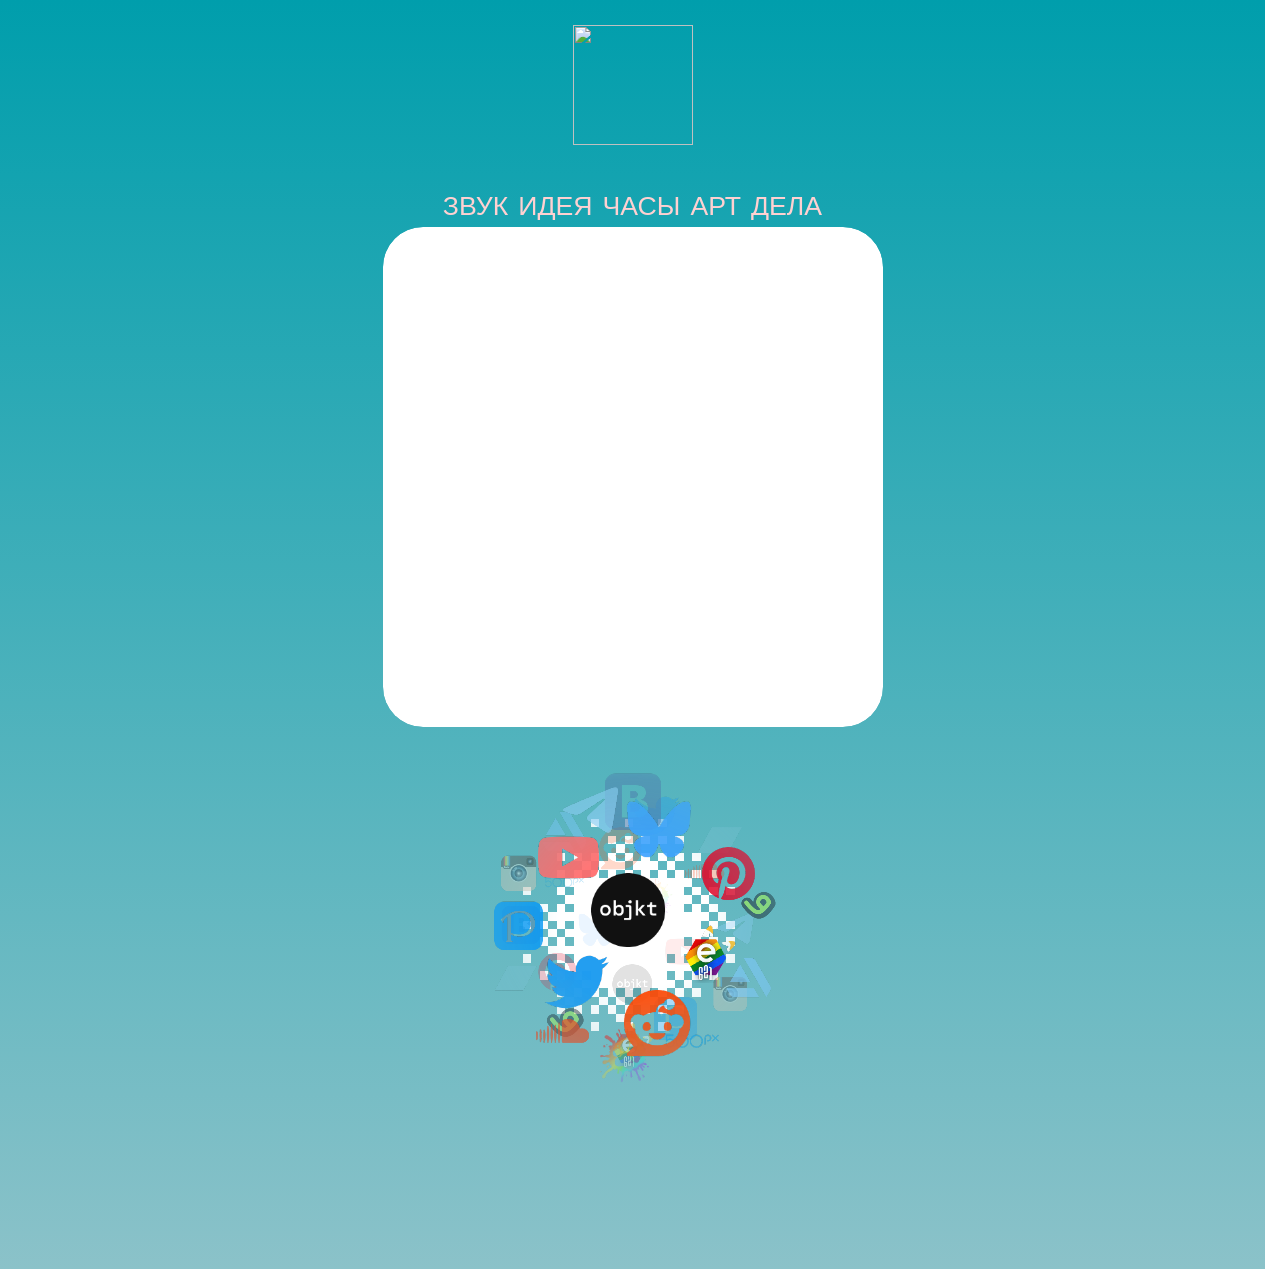
==== commit d126503d: "backup: full laditeo.art snapshot before perf work (2026-09-26) Live VPS mirror excluding reel/reel." ====
--- a/index.html
+++ b/index.html
@@ -2,7 +2,7 @@
 <html>
 <head>
     <title>See Be Release</title>
-    <link rel="stylesheet" href="./style.css?v=camSave">
+    <link rel="stylesheet" href="./style.css?v=spoilers">
     <link rel="stylesheet" href="./grid-gallery.css">
     <!-- make favicon! -->
 
--- a/style.css
+++ b/style.css
@@ -262,6 +262,8 @@
 }
 
 .feya-stage #myCanvas {
+  /* prefer sRGB compositing where the UA honors it */
+  color-scheme: only light;
   z-index: 2;
   cursor: all-scroll;
   touch-action: none;
@@ -1152,7 +1154,7 @@
 .feya-debug-spoiler.is-visible,
 .feya-debug-spoiler[open] {
   /* [open] keeps panel in flow even if camera faces front */
-  max-height: 900px;
+  max-height: 2200px;
   margin: 22px auto 10px; /* a bit lower under the fairy stage */
   opacity: 1;
   visibility: visible;
@@ -1193,8 +1195,64 @@
   letter-spacing: 0.05em;
   line-height: 1;
 }
-.feya-debug-spoiler .feya-light-debug {
-  width: 100%;
+.feya-debug-spoiler .feya-light-debug,
+.feya-debug-spoiler .feya-cam-panel,
+.feya-debug-spoiler .globe-light-debug {
+  width: 100%;
+}
+
+/* Nested spoilers inside ··· (cam / light / globe) */
+.feya-debug-spoiler__panels {
+  display: flex;
+  flex-direction: column;
+  align-items: stretch;
+  gap: 8px;
+  width: 100%;
+  box-sizing: border-box;
+  padding: 4px 0 2px;
+}
+.feya-sub-spoiler {
+  width: 100%;
+  box-sizing: border-box;
+  border-radius: 14px;
+  background: rgba(0, 0, 0, 0.03);
+  border: 1px solid rgba(26, 81, 103, 0.18);
+  overflow: hidden;
+}
+.feya-sub-spoiler > summary {
+  list-style: none;
+  cursor: pointer;
+  display: flex;
+  align-items: center;
+  justify-content: center;
+  gap: 6px;
+  min-height: 30px;
+  padding: 6px 12px;
+  margin: 0;
+  font: 11px/1.2 ui-monospace, SFMono-Regular, Menlo, Consolas, monospace;
+  letter-spacing: 0.04em;
+  text-transform: lowercase;
+  color: rgb(26, 81, 103);
+  user-select: none;
+  background: #f4f8f9;
+  transition: background 0.2s ease, color 0.2s ease;
+}
+.feya-sub-spoiler > summary::-webkit-details-marker { display: none; }
+.feya-sub-spoiler > summary:hover {
+  background: #e7f2f4;
+}
+.feya-sub-spoiler[open] > summary {
+  background: rgba(26, 81, 103, 0.12);
+  border-bottom: 1px solid rgba(26, 81, 103, 0.15);
+  margin-bottom: 0;
+}
+.feya-sub-spoiler .feya-cam-panel,
+.feya-sub-spoiler .feya-light-debug,
+.feya-sub-spoiler .globe-light-debug {
+  margin: 0;
+  border-radius: 0;
+  background: transparent;
+  box-shadow: none;
 }
 
 /* globe debug under sphere — hidden for now */
--- a/grid-gallery.css
+++ b/grid-gallery.css
@@ -0,0 +1,134 @@
+.gg-container {
+  --main-color: #000;
+  --secondary-color: #111;
+  --txt-color: #fff;
+  --img-bg-color: rgba(87, 87, 87, 0.782);
+  --backdrop-color: rgba(240, 240, 240, 0.66);
+  --gap-length: 2px;
+  --row-height: 200px;
+  --column-width: 200px;
+}
+
+.gg-container *[data-theme="dark"] {
+  --main-color: #ddd;
+  --secondary-color: #eee;
+  --txt-color: #111;
+  --img-bg-color: rgba(20, 20, 20, 0.9);
+  --backdrop-color: rgba(30, 30, 30, 0.9);
+}
+
+.gg-box {
+  display: grid;
+  grid-template-columns: repeat(auto-fit, minmax(var(--column-width), 1fr));
+  grid-auto-rows: var(--row-height);
+  grid-gap: var(--gap-length);
+  margin: 20px 0;
+}
+
+.gg-box img {
+  object-fit: cover;
+  cursor: pointer;
+  width: 100%;
+  height: 100%;
+  background: var(--img-bg-color);
+}
+
+.gg-box img:hover {
+  opacity: 0.8;
+}
+
+#gg-screen {
+  position: fixed;
+  width: 100%;
+  height: 100%;
+  top: 0;
+  left: 0;
+  background: var(--backdrop-color);
+  z-index: 9999;
+  text-align: center;
+}
+
+#gg-screen .gg-image {
+  height: 100%;
+  width: 100%;
+  /* display: inline-flex; */
+  justify-content: center;
+  align-items: center;
+}
+
+#gg-screen .gg-image img {
+  max-width: 100%;
+  max-height: 100%;
+  margin: 0 auto;
+}
+
+.gg-btn {
+  width: 35px;
+  height: 35px;
+  background: var(--main-color);
+  color: var(--txt-color);
+  text-align: center;
+  line-height: 35px;
+  cursor: pointer;
+  -moz-transition: all 0.4s ease;
+  -o-transition: all 0.4s ease;
+  -webkit-transition: all 0.4s ease;
+  transition: all 0.4s ease;
+  font-size: 20px;
+  box-sizing: border-box;
+  padding-left: 2px;
+  position: fixed;
+  bottom: 10px;
+}
+
+.gg-btn:hover {
+  background: var(--secondary-color);
+}
+
+.gg-close {
+  top: 10px;
+}
+
+.gg-close,
+.gg-next {
+  right: 10px;
+}
+
+.gg-prev {
+  right: 50px;
+}
+
+.gg-prev,
+.gg-next {
+  bottom: 10px;
+}
+
+@media (min-width: 478px) {
+  .gg-box img:nth-child(2n):not(:last-of-type) {
+    grid-row-end: span 2;
+  }
+/* 
+  [data-layout="horizontal"] img:nth-child(2n):not(:last-of-type) {
+    grid-column-end: span 2;
+    grid-row-end: span 1;
+  } */
+
+  [data-layout="square"] img:nth-child(2n):not(:last-of-type) {
+    grid-row-end: span 1;
+    grid-column-end: span 1;
+  }
+}
+
+@media (max-width: 768px) {
+  .gg-box {
+    grid-template-columns: repeat(auto-fit, minmax(150px, 1fr));
+    grid-auto-rows: calc(var(--row-height) - 15vh);
+    margin: 10px 0;
+  }
+}
+
+@media (max-width: 450px) {
+  .gg-box {
+    grid-template-columns: repeat(auto-fit, minmax(130px, 1fr));
+  }
+}
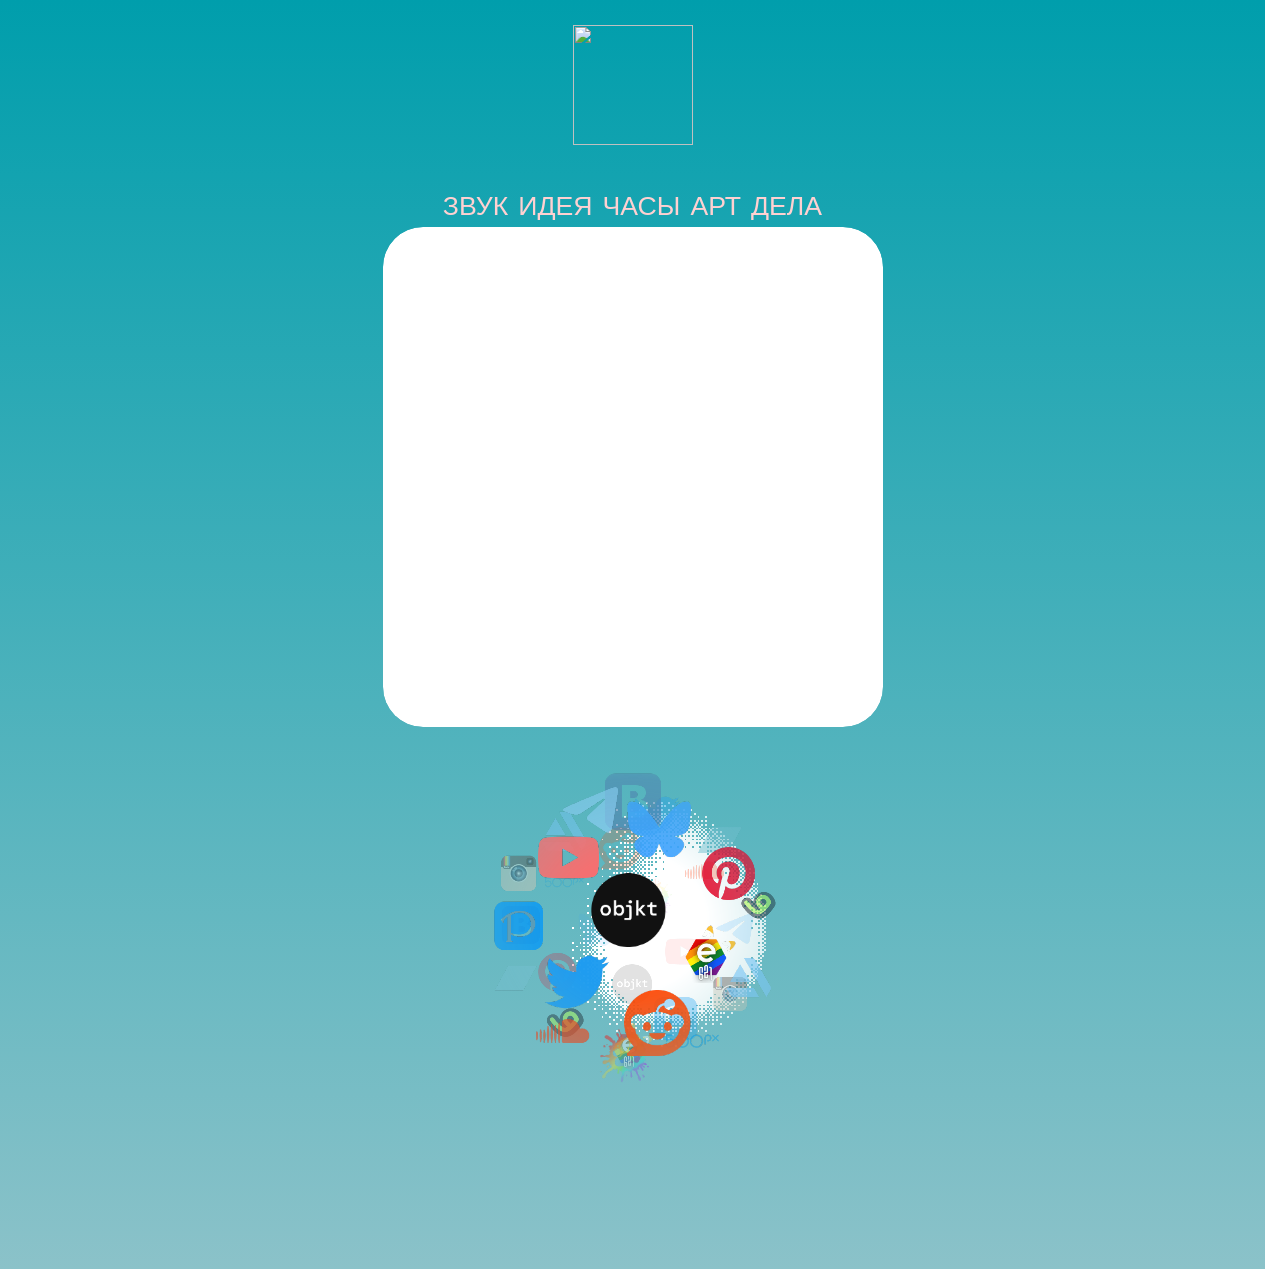
==== commit 0634ce4d: "feat: master debug defaults + local/master save badge Bake screenshot light/globe values as site def" ====
--- a/index.html
+++ b/index.html
@@ -2,7 +2,7 @@
 <html>
 <head>
     <title>See Be Release</title>
-    <link rel="stylesheet" href="./style.css?v=spoilers">
+    <link rel="stylesheet" href="./style.css?v=masterSave">
     <link rel="stylesheet" href="./grid-gallery.css">
     <!-- make favicon! -->
 
--- a/style.css
+++ b/style.css
@@ -1339,3 +1339,36 @@
 .globe-light-debug .fld-save[data-state="saved"] .fld-save-txt { opacity: 0.7; color: #1a7a3c; }
 .globe-light-debug .fld-save[data-state="err"] .fld-save-txt { opacity: 0.9; color: #b00020; }
 
+
+
+/* save scope: local vs master */
+.fld-save-scope {
+  display: inline-block;
+  font-size: 10px;
+  line-height: 1;
+  letter-spacing: 0.04em;
+  text-transform: uppercase;
+  padding: 2px 6px;
+  border-radius: 999px;
+  margin-right: 6px;
+  opacity: 0.85;
+  border: 1px solid rgba(255,255,255,0.28);
+  color: rgba(255,255,255,0.75);
+  vertical-align: middle;
+}
+.fld-save-scope[data-scope="master"] {
+  color: #1a3a2a;
+  background: #7dffa3;
+  border-color: #7dffa3;
+  opacity: 1;
+  font-weight: 700;
+}
+.fld-save-scope[data-scope="local"] {
+  color: rgba(255,255,255,0.7);
+  background: rgba(0,0,0,0.18);
+}
+.feya-cam-panel .fld-save-scope,
+.feya-light-debug .fld-save-scope,
+.globe-light-debug .fld-save-scope {
+  font-family: inherit;
+}
